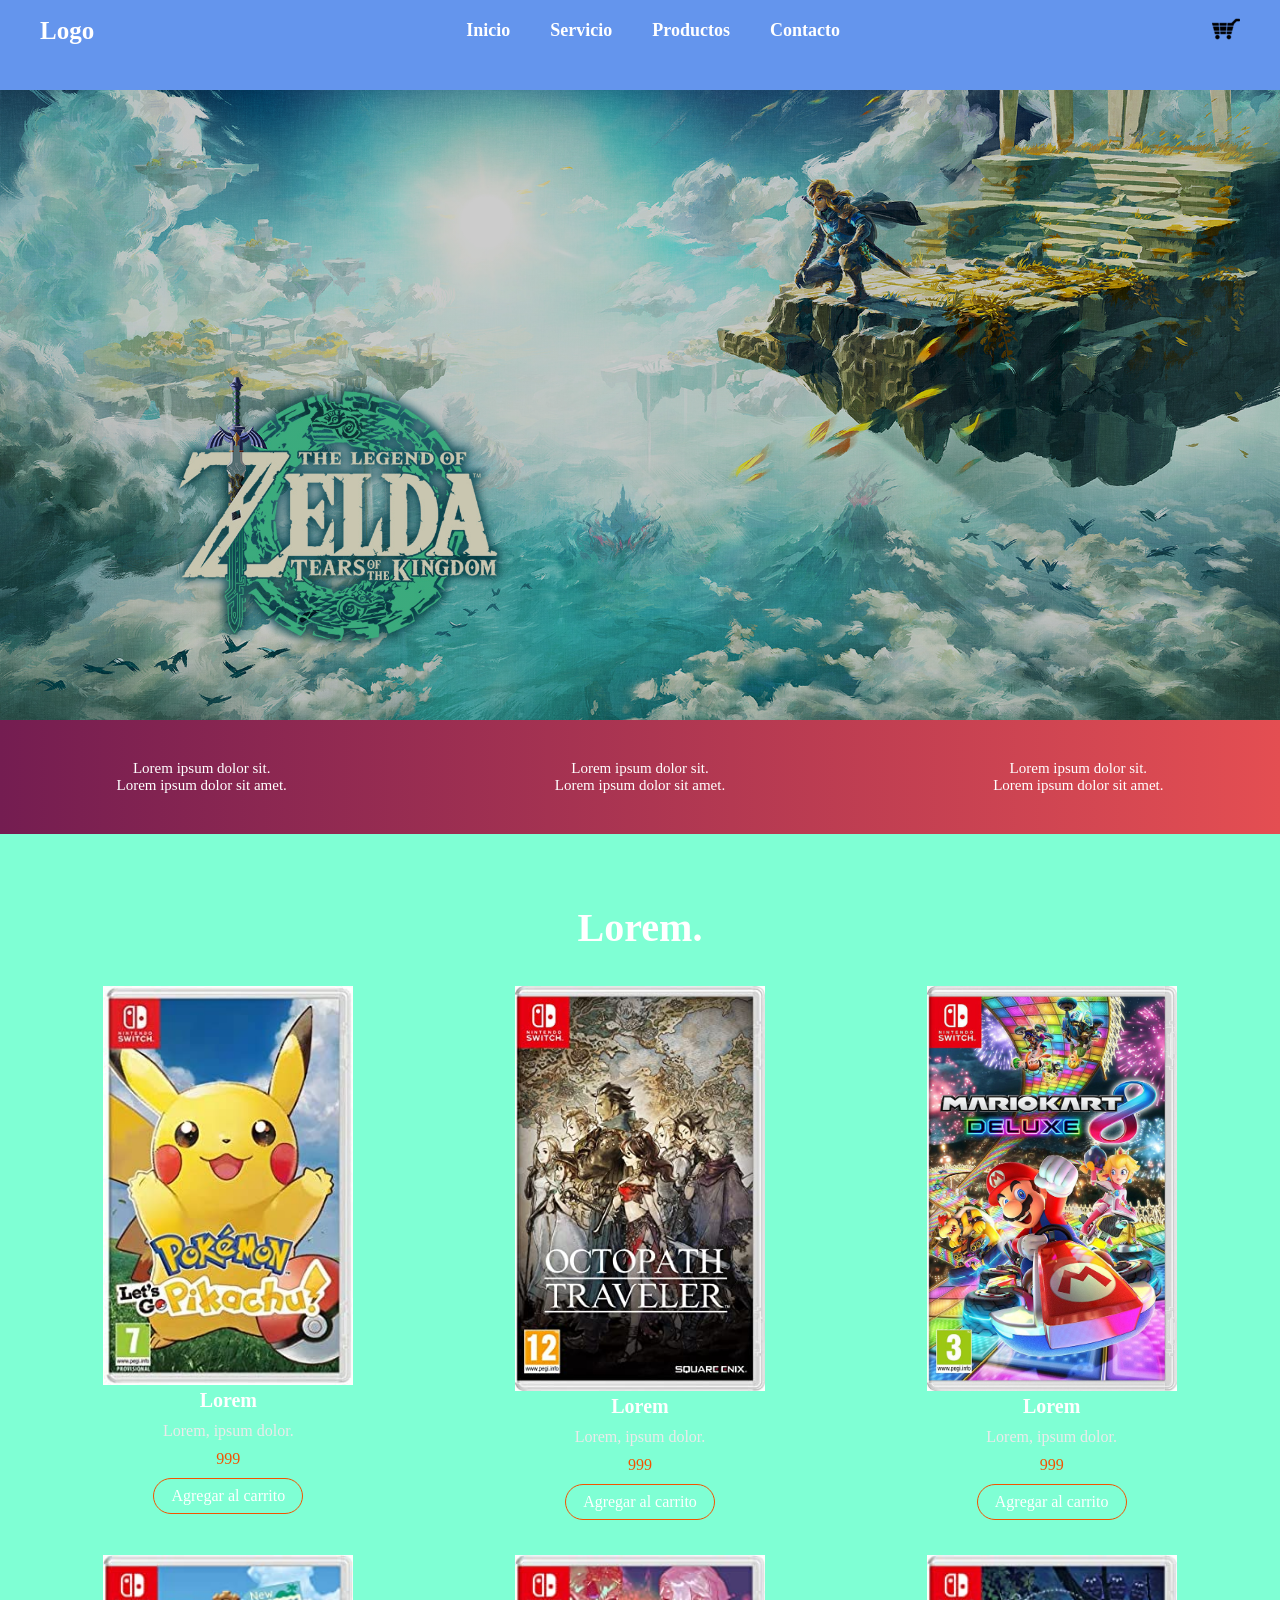
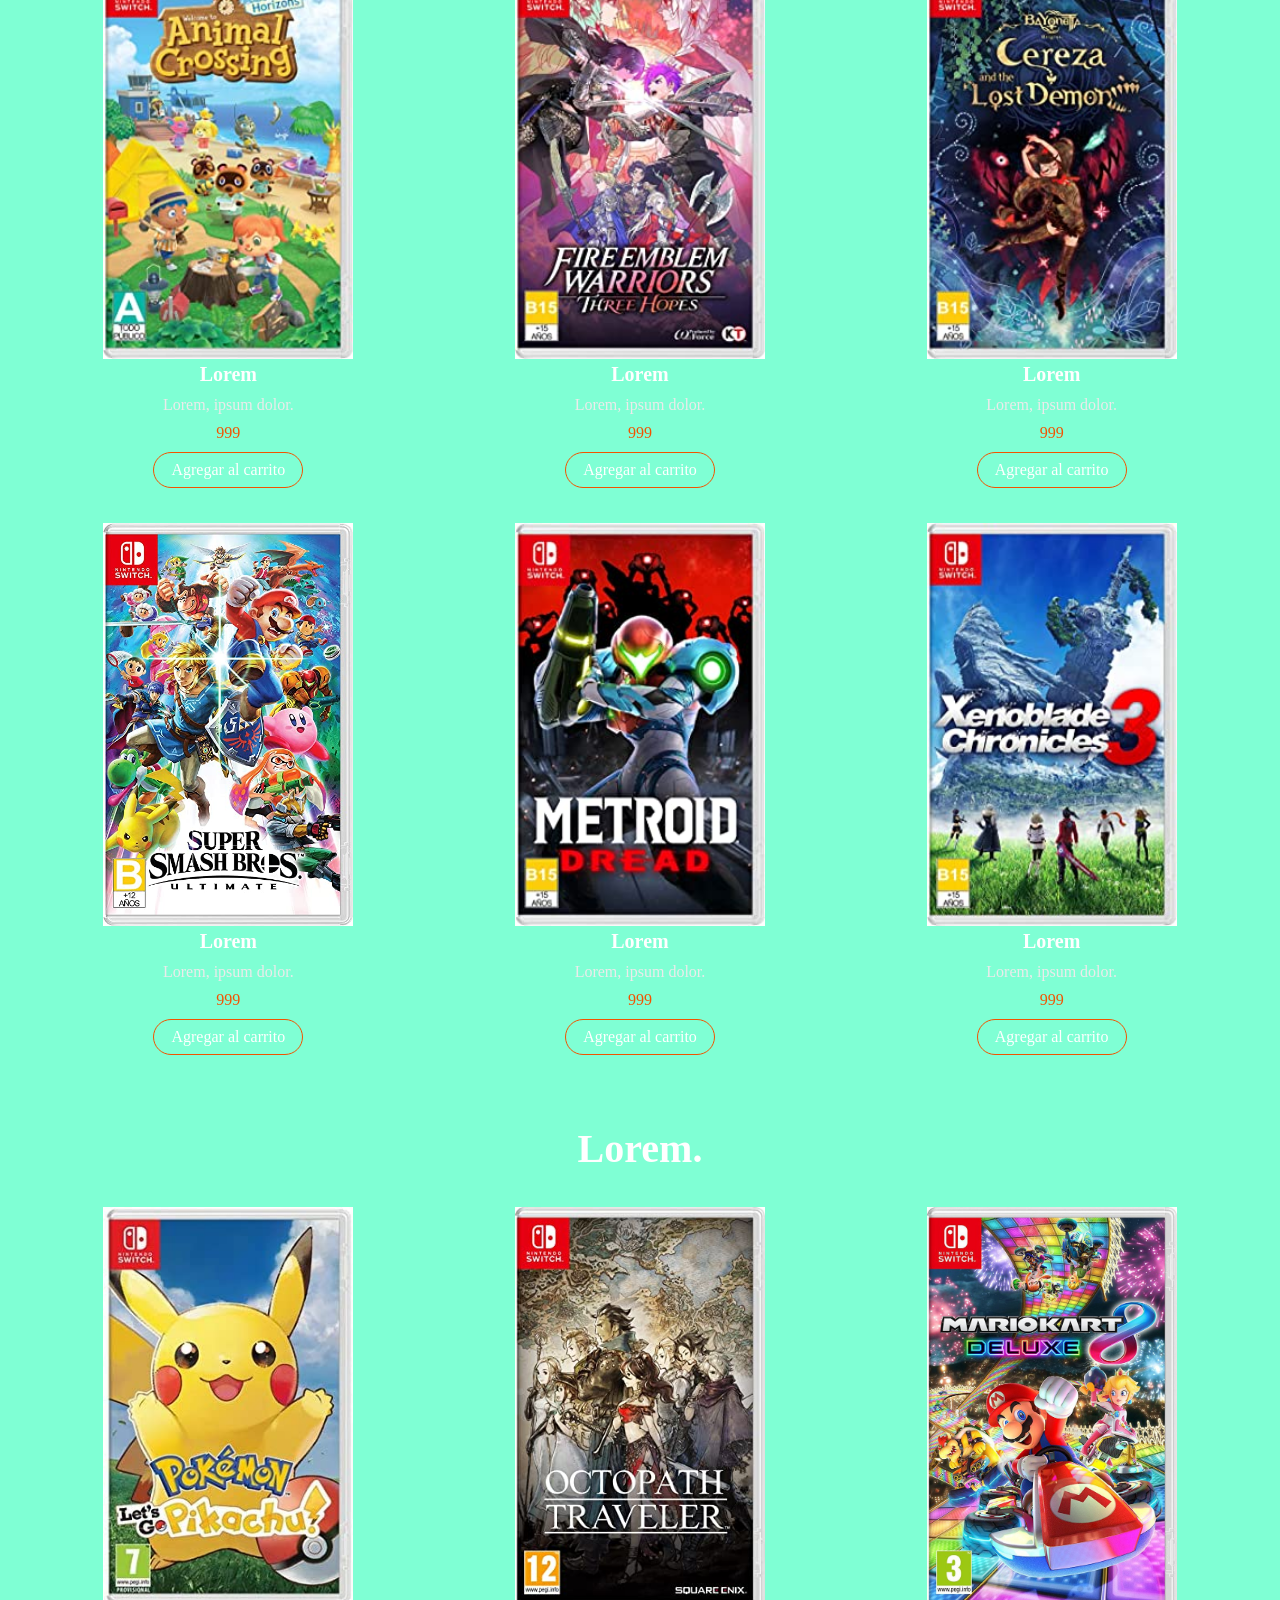
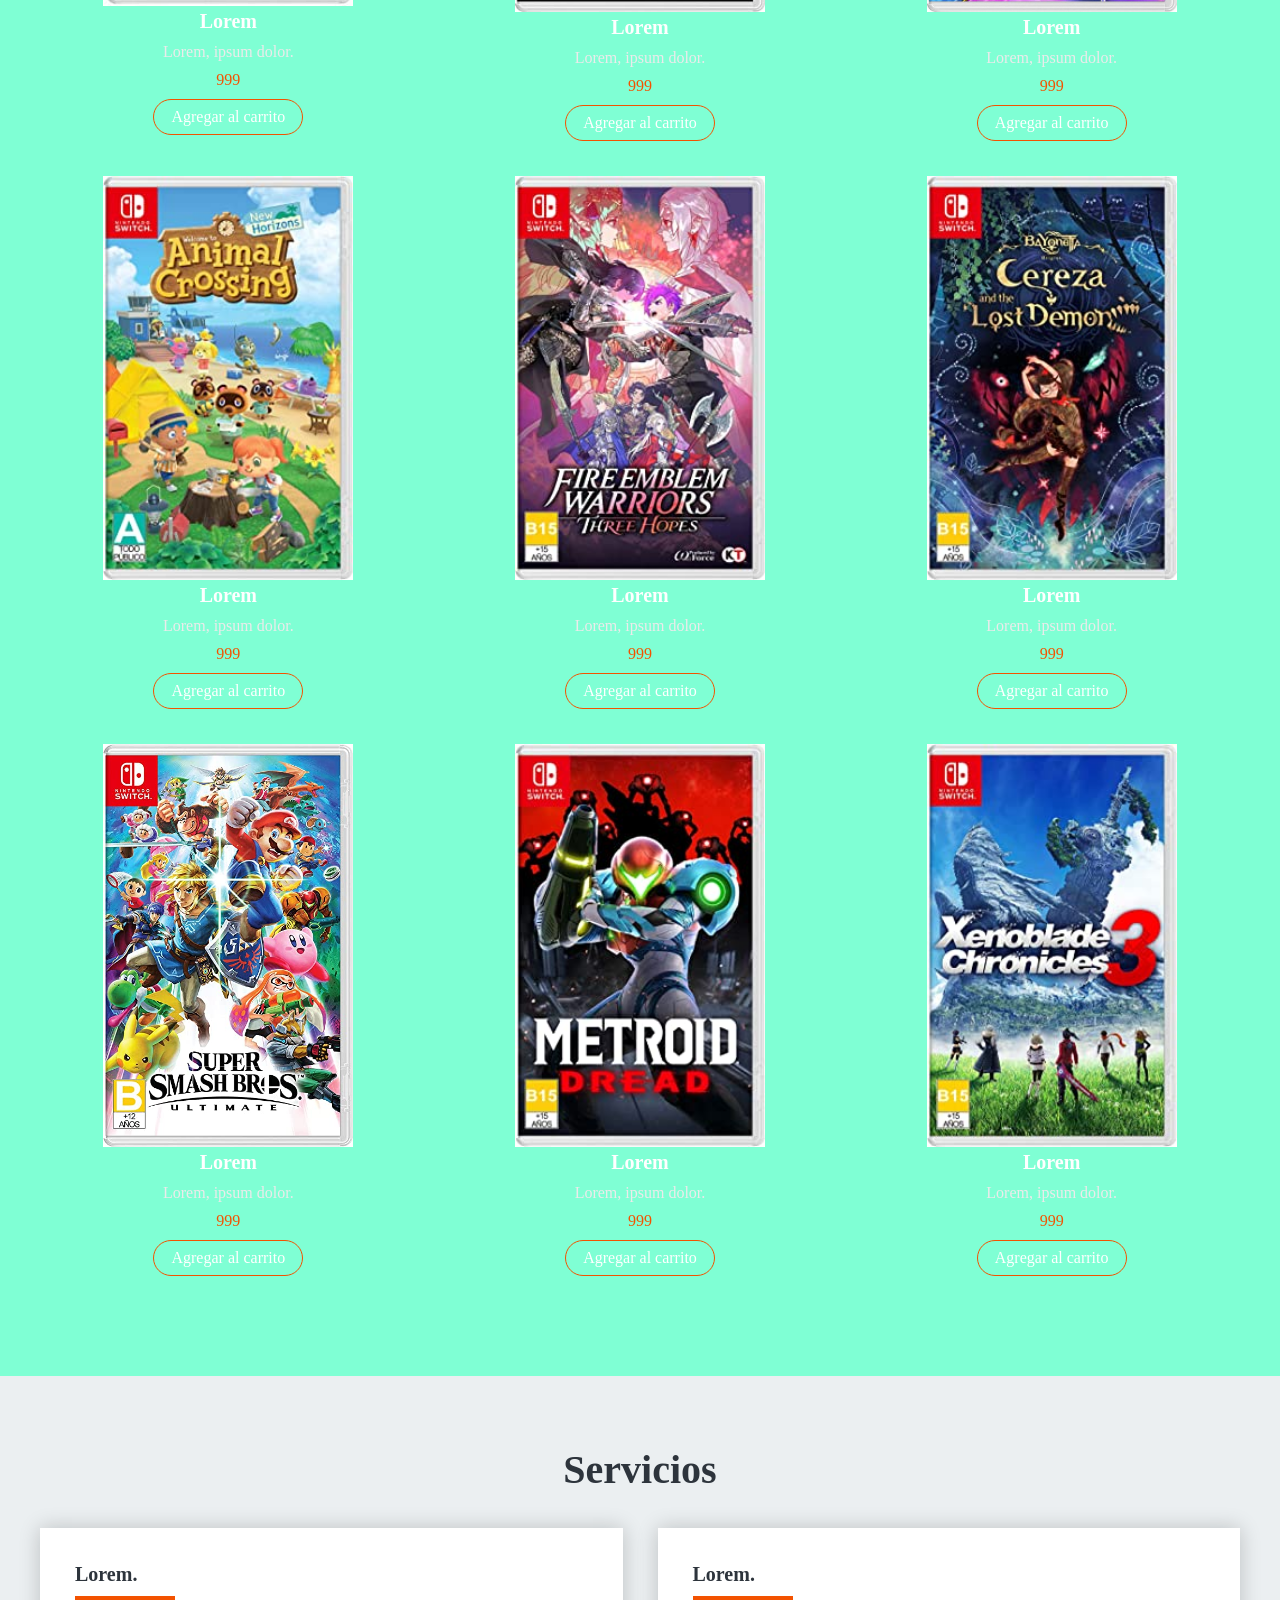
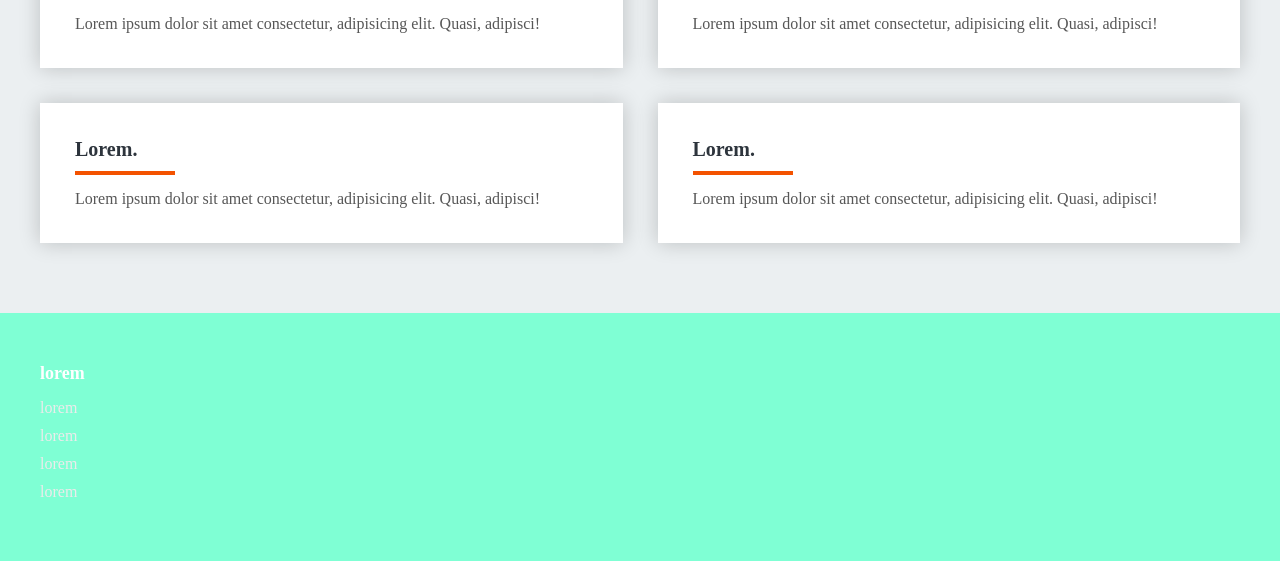
==== paginas/index.html @ 0576780c "first commit" ====
<!DOCTYPE html>
<html lang="es">

<head>
  <meta charset="UTF-8">
  <meta http-equiv="X-UA-Compatible" content="IE=edge">
  <meta name="viewport" content="width=device-width, initial-scale=1.0">
  <title>Hachiko-Games</title>
  <link rel="stylesheet" href="/css/style.css">
</head>

<body>
  <header class="header">
    <div class="menu container">
      <a href="#" class="logo">Logo</a>
      <input type="checkbox" id="menu" />
      <label for="menu">
        <img src="/imagenes/carrito.png" class="menu-icono" alt="">
      </label>
      <nav class="navbar">
        <ul>
          <li><a href="#">Inicio</a></li>
          <li><a href="#">Servicio</a></li>
          <li><a href="#">Productos</a></li>
          <li><a href="#">Contacto</a></li>
        </ul>
      </nav>
      <div>
        <ul>
          <li class="submenu">
            <img src="/imagenes/carrito.png" id="img-carrito" alt="">
            <div id="carrito">
              <table id="lista-carrito">
                <thead>
                  <tr>
                    <th>Imagen</th>
                    <th>Nombre</th>
                    <th>Precio</th>
                    <th>Cantidad</th>
                    <th></th>
                  </tr>
                </thead>
                <tbody></tbody>
              </table>
              <a href="#" id="vaciar-carrito" class="btn-2">Vaciar carrito</a>
            </div>
          </li>
        </ul>
      </div>
    </div>
    <!-- <div class="header-content container">
      <div class="header-text">
        <h1>Lorem ipsum dolor sit.</h1>
        <p>Lorem ipsum dolor sit amet consectetur adipisicing elit.
          Inventore beatae ipsa harum omnis ex nisi.
        </p>
        <a href="#" class="btn-1">Seccion menu</a>
      </div>
    </div> -->
  </header>

  <section class="portada">

  </section>

  <section class="barra">
    <div class="barra-columna">
      <div class="parrafo">
        <p>Lorem ipsum dolor sit. <br>
          Lorem ipsum dolor sit amet.</p>
      </div>
      <div class="parrafo">
        <p>Lorem ipsum dolor sit. <br>
          Lorem ipsum dolor sit amet.</p>
      </div>
      <div class="parrafo">
        <p>Lorem ipsum dolor sit. <br>
          Lorem ipsum dolor sit amet.</p>
      </div>
    </div>
  </section>

  <section class="products container" id="lista-1">
    <h2>Lorem.</h2>
    <div class="products-content">
      <div class="product">
        <img src="/imagenes/juego1.jpg" alt="">
        <div class="product-txt">
          <h3>Lorem</h3>
          <p>Lorem, ipsum dolor.</p>
          <p class="precio">999</p>
          <a href="#" class="agregar-carrito btn-2" data-id="1">Agregar al carrito</a>
        </div>
      </div>
      <div class="product">
        <img src="/imagenes/juego2.jpg" alt="">
        <div class="product-txt">
          <h3>Lorem</h3>
          <p>Lorem, ipsum dolor.</p>
          <p class="precio">999</p>
          <a href="#" class="agregar-carrito btn-2" data-id="2">Agregar al carrito</a>
        </div>
      </div>
      <div class="product">
        <img src="/imagenes/juego3.jpg" alt="">
        <div class="product-txt">
          <h3>Lorem</h3>
          <p>Lorem, ipsum dolor.</p>
          <p class="precio">999</p>
          <a href="#" class="agregar-carrito btn-2" data-id="3">Agregar al carrito</a>
        </div>
      </div>
      <div class="product">
        <img src="/imagenes/juego4.jpg" alt="">
        <div class="product-txt">
          <h3>Lorem</h3>
          <p>Lorem, ipsum dolor.</p>
          <p class="precio">999</p>
          <a href="#" class="agregar-carrito btn-2" data-id="4">Agregar al carrito</a>
        </div>
      </div>
      <div class="product">
        <img src="/imagenes/juego5.jpg" alt="">
        <div class="product-txt">
          <h3>Lorem</h3>
          <p>Lorem, ipsum dolor.</p>
          <p class="precio">999</p>
          <a href="#" class="agregar-carrito btn-2" data-id="5">Agregar al carrito</a>
        </div>
      </div>
      <div class="product">
        <img src="/imagenes/juego6.jpg" alt="">
        <div class="product-txt">
          <h3>Lorem</h3>
          <p>Lorem, ipsum dolor.</p>
          <p class="precio">999</p>
          <a href="#" class="agregar-carrito btn-2" data-id="6">Agregar al carrito</a>
        </div>
      </div>
      <div class="product">
        <img src="/imagenes/juego7.jpg" alt="">
        <div class="product-txt">
          <h3>Lorem</h3>
          <p>Lorem, ipsum dolor.</p>
          <p class="precio">999</p>
          <a href="#" class="agregar-carrito btn-2" data-id="7">Agregar al carrito</a>
        </div>
      </div>
      <div class="product">
        <img src="/imagenes/juego8.jpg" alt="">
        <div class="product-txt">
          <h3>Lorem</h3>
          <p>Lorem, ipsum dolor.</p>
          <p class="precio">999</p>
          <a href="#" class="agregar-carrito btn-2" data-id="8">Agregar al carrito</a>
        </div>
      </div>
      <div class="product">
        <img src="/imagenes/juego9.jpg" alt="">
        <div class="product-txt">
          <h3>Lorem</h3>
          <p>Lorem, ipsum dolor.</p>
          <p class="precio">999</p>
          <a href="#" class="agregar-carrito btn-2" data-id="9">Agregar al carrito</a>
        </div>
      </div>

    </div>

  </section>

  <section class="products container" id="lista-2">
    <h2>Lorem.</h2>
    <div class="products-content">
      <div class="product">
        <img src="/imagenes/juego1.jpg" alt="">
        <div class="product-txt">
          <h3>Lorem</h3>
          <p>Lorem, ipsum dolor.</p>
          <p class="precio">999</p>
          <a href="#" class="agregar-carrito btn-2" data-id="10">Agregar al carrito</a>
        </div>
      </div>
      <div class="product">
        <img src="/imagenes/juego2.jpg" alt="">
        <div class="product-txt">
          <h3>Lorem</h3>
          <p>Lorem, ipsum dolor.</p>
          <p class="precio">999</p>
          <a href="#" class="agregar-carrito btn-2" data-id="11">Agregar al carrito</a>
        </div>
      </div>
      <div class="product">
        <img src="/imagenes/juego3.jpg" alt="">
        <div class="product-txt">
          <h3>Lorem</h3>
          <p>Lorem, ipsum dolor.</p>
          <p class="precio">999</p>
          <a href="#" class="agregar-carrito btn-2" data-id="12">Agregar al carrito</a>
        </div>
      </div>
      <div class="product">
        <img src="/imagenes/juego4.jpg" alt="">
        <div class="product-txt">
          <h3>Lorem</h3>
          <p>Lorem, ipsum dolor.</p>
          <p class="precio">999</p>
          <a href="#" class="agregar-carrito btn-2" data-id="13">Agregar al carrito</a>
        </div>
      </div>
      <div class="product">
        <img src="/imagenes/juego5.jpg" alt="">
        <div class="product-txt">
          <h3>Lorem</h3>
          <p>Lorem, ipsum dolor.</p>
          <p class="precio">999</p>
          <a href="#" class="agregar-carrito btn-2" data-id="14">Agregar al carrito</a>
        </div>
      </div>
      <div class="product">
        <img src="/imagenes/juego6.jpg" alt="">
        <div class="product-txt">
          <h3>Lorem</h3>
          <p>Lorem, ipsum dolor.</p>
          <p class="precio">999</p>
          <a href="#" class="agregar-carrito btn-2" data-id="15">Agregar al carrito</a>
        </div>
      </div>
      <div class="product">
        <img src="/imagenes/juego7.jpg" alt="">
        <div class="product-txt">
          <h3>Lorem</h3>
          <p>Lorem, ipsum dolor.</p>
          <p class="precio">999</p>
          <a href="#" class="agregar-carrito btn-2" data-id="16">Agregar al carrito</a>
        </div>
      </div>
      <div class="product">
        <img src="/imagenes/juego8.jpg" alt="">
        <div class="product-txt">
          <h3>Lorem</h3>
          <p>Lorem, ipsum dolor.</p>
          <p class="precio">999</p>
          <a href="#" class="agregar-carrito btn-2" data-id="17">Agregar al carrito</a>
        </div>
      </div>
      <div class="product">
        <img src="/imagenes/juego9.jpg" alt="">
        <div class="product-txt">
          <h3>Lorem</h3>
          <p>Lorem, ipsum dolor.</p>
          <p class="precio">999</p>
          <a href="#" class="agregar-carrito btn-2" data-id="18">Agregar al carrito</a>
        </div>
      </div>
    </div>
  </section>

  <section class="services">
    <h2>Servicios</h2>
    <div class="services-content container">
      <div class="service">
        <h3>Lorem.</h3>
        <hr>
        <p>
          Lorem ipsum dolor sit amet 
          consectetur, adipisicing elit. Quasi, adipisci!
        </p>
      </div>
      <div class="service">
        <h3>Lorem.</h3>
        <hr>
        <p>
          Lorem ipsum dolor sit amet 
          consectetur, adipisicing elit. Quasi, adipisci!
        </p>
      </div>
      <div class="service">
        <h3>Lorem.</h3>
        <hr>
        <p>
          Lorem ipsum dolor sit amet 
          consectetur, adipisicing elit. Quasi, adipisci!
        </p>
      </div>
      <div class="service">
        <h3>Lorem.</h3>
        <hr>
        <p>
          Lorem ipsum dolor sit amet 
          consectetur, adipisicing elit. Quasi, adipisci!
        </p>
      </div>
    </div>
  </section>

  <footer class="footer container">
    <div class="link">
      <h3>lorem</h3>
      <ul>
        <li><a href="#">lorem</a></li>
        <li><a href="#">lorem</a></li>
        <li><a href="#">lorem</a></li>
        <li><a href="#">lorem</a></li>
      </ul>
    </div>
  </footer>

</body>

</html>
---- css/style.css ----
*{
  margin: 0;
  padding: 0;
  box-sizing: border-box;
  text-decoration: none;
  list-style: none;
}

body{
  background-color: aquamarine;
}



.container{
  max-width: 1200px;
  margin: 0 auto;
}

.header{
  /* background-image: linear-gradient(
    rgba(0,0,0,0.2),
    rgba(0,0,0,0.2)),
    url(/imagenes/2x1_NSwitch_TloZTearsOfTheKingdom_Gamepage.jpg); */
  /* background-position: center center; */
  /* background-repeat: no-repeat; */
  /* background-size: cover; */
  background-color: cornflowerblue;
  /* display: flex; */
  /* align-items: center; */
  min-height: 10vh;
}

.menu{
  position: absolute;
  top: 0;
  left: 0;
  right: 0;
  display: flex;
  align-items: center;
  justify-content: space-between;
}

.logo{
  color: #ffffff;
  font-size: 25px;
  font-weight: 800;
}

.menu .navbar ul li{
  position: relative;
  float: left;
}

.menu .navbar ul li a{
  font-size: 18px;
  padding: 20px;
  color: #ffffff;
  display: block;
  font-weight: 600;
}

.menu .navbar ul li a:hover{
  color: #f35200;
}

#menu{
  display: none;
}

.menu-icono{
  width: 25px;
}

.menu label{
  cursor: pointer;
  display: none;
}

.submenu{
  position: relative;
}

.submenu #carrito{
  display: none;
}

.submenu:hover #carrito{
  display: block;
  position: absolute;
  right: 0;
  backdrop-filter: blur(10px);
  top: 100%;
  z-index: 1;
  background-color: #4e4b5076;
  padding: 20px;
  min-width: 400px;
}

table{
  width: 100%;
}

th,td{
  color: #ffffff;
}

.borrar{
  background-color: crimson;
  border-radius: 50%;
  padding: 5px 10px;
  color: #ffffff;
  font-weight: 800;
}

.header-txt{
  padding: 0 200px;
  text-align: center;
}

.header-txt h1{
  font-size: 70px;
  line-height: 80px;
  color: #ffffff;
  margin-bottom: 20px;
}

.header-txt p{
  font-size: 16px;
  color: #ecebeb;
  margin-bottom: 20px;
}

.btn-1{
  display: inline-block;
  background-color: crimson;
  color: #ffffff;
  padding: 13px 35px;
  border-radius: 25px;
  text-transform: capitalize;
  font-size: 16px;
}

.portada{
  background-image: linear-gradient(
    rgba(0,0,0,0.2),
    rgba(0,0,0,0.2)),
    url(/imagenes/2x1_NSwitch_TloZTearsOfTheKingdom_Gamepage.jpg);
    min-height: 70vh;
    background-position: center center;
    background-repeat: no-repeat;
    background-size: cover;
    /* display: flex; */
    /* align-items: center; */
}

.barra {
  background: #741d51; /* Old browsers */
  background: -moz-linear-gradient(left, #741d51 0%, #e44e52 100%); /* FF3.6-15 */
  background: -webkit-linear-gradient(left, #741d51 0%,#e44e52 100%); /* Chrome10-25,Safari5.1-6 */
  background: linear-gradient(to right, #741d51 0%,#e44e52 100%); /* W3C, IE10+, FF16+, Chrome26+, Opera12+, Safari7+ */
}

.barra p {
  margin:0;
  color:  white;
  text-align: center;
}

.barra-columna{
  display: grid;
  grid-template-columns: repeat(3, 1fr);
  grid-gap: 35px;
}

.parrafo{
  margin: 40px 100px;
  font-size: 15px;
}

.products{
  padding: 70px 0 0 0;
  text-align: center;
}

h2{
  color: #ffffff;
  font-size: 40px;
  margin-bottom: 35px;
}

.products-content{
  display: grid;
  grid-template-columns: repeat(3, 1fr);
  grid-gap: 35px;
}

.product img{
  width: 250px;
}

.product h3{
  font-size: 20px;
  color: #ffffff;
  margin-bottom: 10px;
}

.product p{
  font-size: 16px;
  color: #ecebeb;
  margin-bottom: 10px;
}

.precio{
  color: #f35200 !important;
}

.btn-2{
  display: inline-block;
  padding: 8px 17px;
  border: 1px solid #f35200;
  border-radius: 20px;
  color: #ffffff;
}

.btn-2:hover{
  background-color: #f35200;
}

.services{
  margin-top: 100px;
  padding: 70px 0;
  background-color: #ebeff1;
  text-align: center;
}

.services h2{
  color: #2d343c;
}

.services-content{
  display: grid;
  grid-template-columns: repeat(2, 1fr);
  grid-gap: 35px;
}

.service{
  background-color: #ffffff;
  box-shadow: 0 0 20px rgba(0,0,0,0.2);
  padding: 35px;
  text-align: left;
}

.service h3{
  font-size: 20px;
  color: #2d343c;
  margin-bottom: 10px;
}

hr{
  width: 100px;
  border: 2px solid #f35200;
}

.service p {
  font-size: 16px;
  color: #575757;
  margin-top: 15px;
}

.footer{
  padding: 50px 0;
  display: flex;
  justify-content: space-between;
}

.link h3{
  color: #ffffff;
  font-size: 18px;
  margin-bottom: 15px;
}

.link a{
  font-size: 16px;
  color: #ecebeb;
  margin-bottom: 10px;
  display: block;
}

.link a:hover{
  color: #f35200;
}

@media(max-width:991px){

  .menu{
    padding: 20px;
  }
  .menu label{
    display: initial;
  }
  .menu .navbar{
    position: absolute;
    top: 100%;
    left: 0;
    right: 0;
    background-color: #2d343c;
    display: none;
  }
  .menu .navbar ul li{
    width: 100%;
  }
  #menu:checked ~ .navbar{
    display: initial;
  }
  .logo{
    display: none;
  }

  /* .header{
    min-height: 0vh;
  } */

  .portada{
    min-height: 70vh;
  }
  .header-content{
    padding: 100px 30px;
  }
  .header-txt{
    padding: 0;
  }

  .barra-columna{
    grid-template-columns: repeat(1, 1fr);
  }
  .products{
    padding: 30px;
  }
  .products-content{
    grid-template-columns: repeat(1, 1fr);
  }
  .services{
    padding: 30px;
    margin: 0;
  }
  .services-content{
    grid-template-columns: repeat(1, 1fr);
  }
  .footer{
    flex-direction: column;
    text-align: center;
  }
}
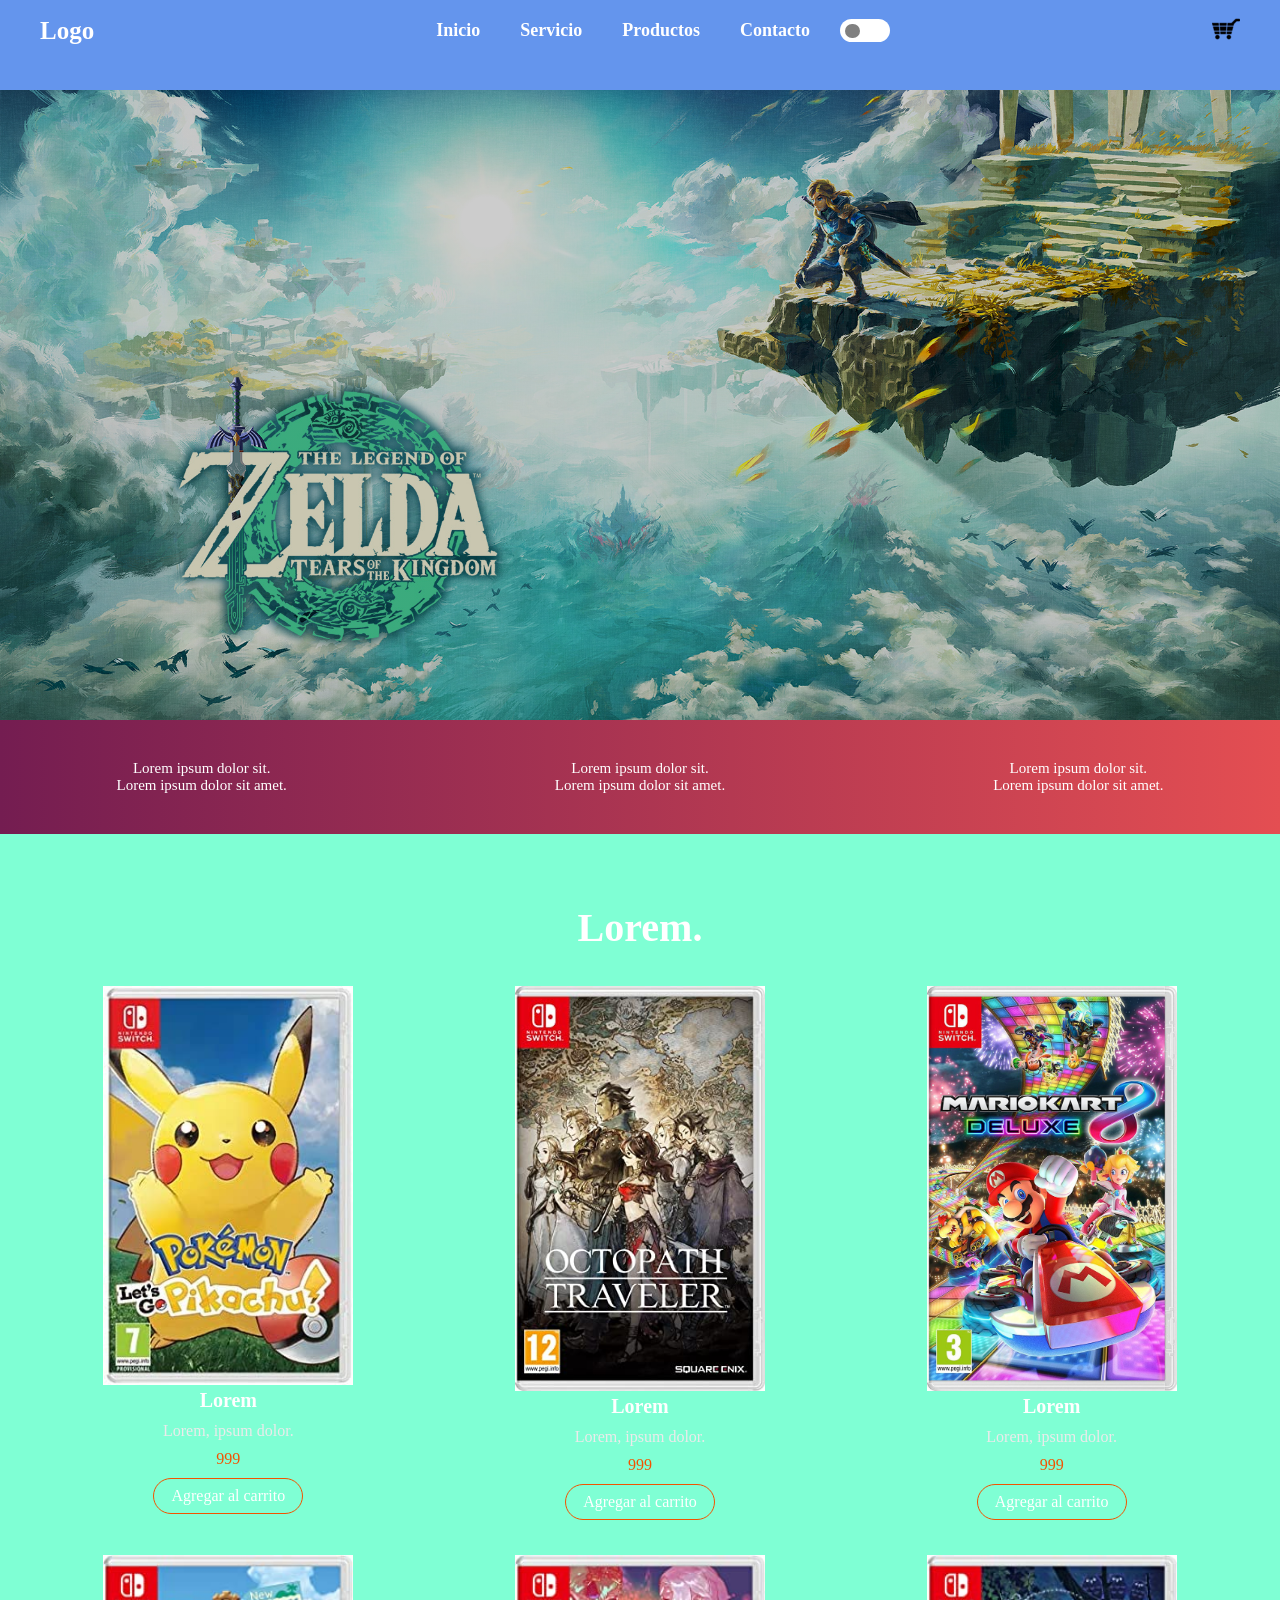
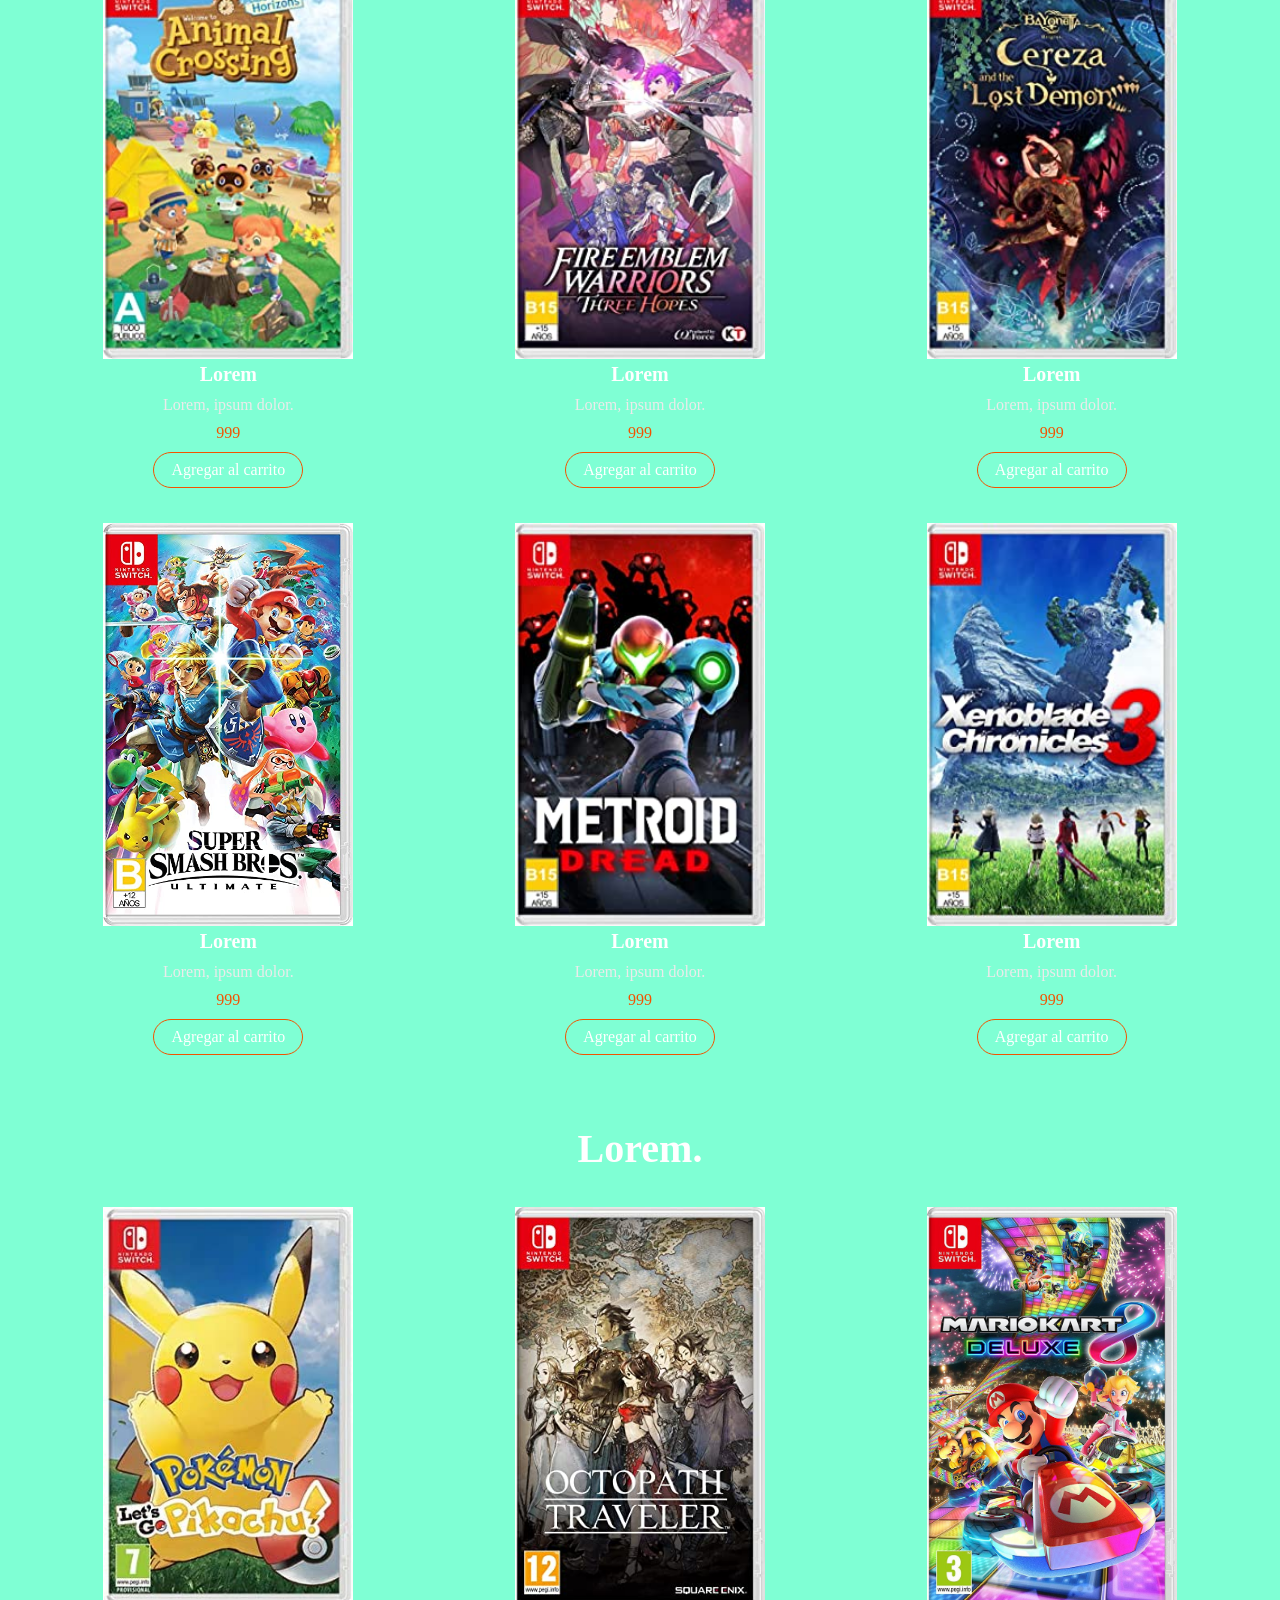
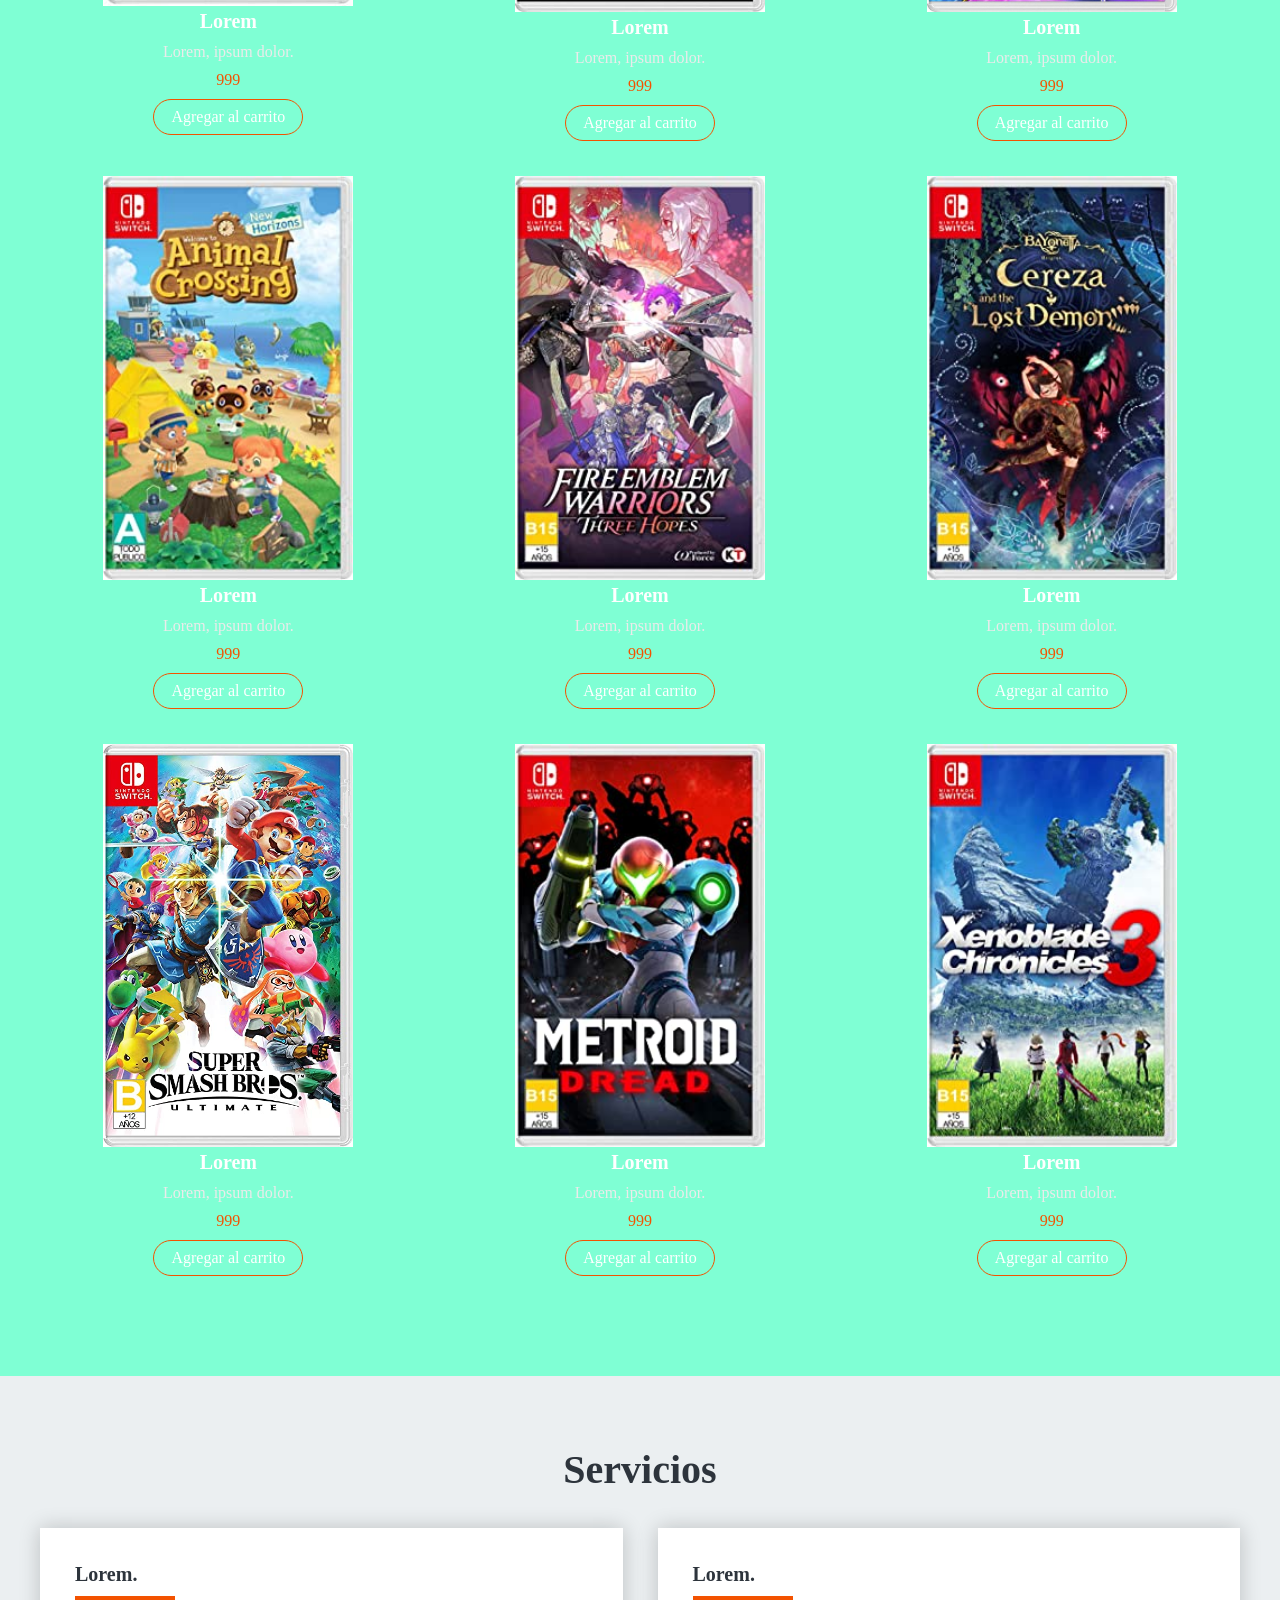
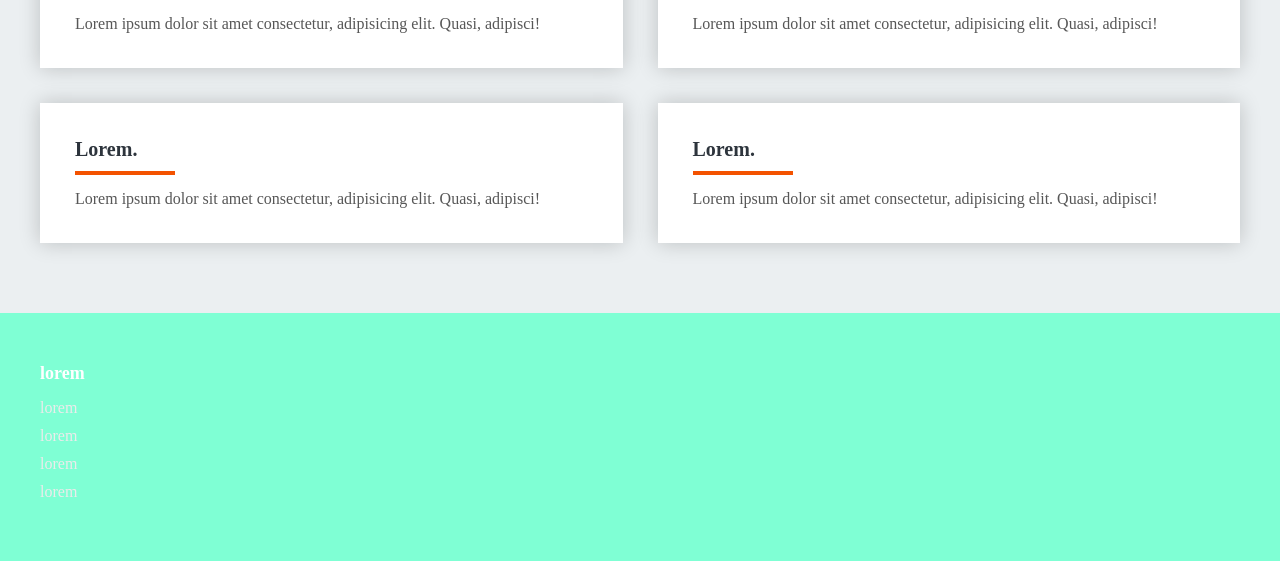
==== commit 8e57bea3: "Toggle agregado" ====
--- a/paginas/index.html
+++ b/paginas/index.html
@@ -7,6 +7,7 @@
   <meta name="viewport" content="width=device-width, initial-scale=1.0">
   <title>Hachiko-Games</title>
   <link rel="stylesheet" href="/css/style.css">
+  <!-- <link rel="stylesheet" href="/css/dark.css"> -->
 </head>
 
 <body>
@@ -14,7 +15,7 @@
     <div class="menu container">
       <a href="#" class="logo">Logo</a>
       <input type="checkbox" id="menu" />
-      <label for="menu">
+      <label class="lineas" for="menu">
         <img src="/imagenes/carrito.png" class="menu-icono" alt="">
       </label>
       <nav class="navbar">
@@ -23,6 +24,10 @@
           <li><a href="#">Servicio</a></li>
           <li><a href="#">Productos</a></li>
           <li><a href="#">Contacto</a></li>
+          <li class="wrap-toggle">
+            <input type="checkbox" id="toggle" class="offscreen">
+            <label for="toggle" class="switch"></label>
+          </li>
         </ul>
       </nav>
       <div>
--- a/css/style.css
+++ b/css/style.css
@@ -72,7 +72,7 @@
   width: 25px;
 }
 
-.menu label{
+.menu .lineas{
   cursor: pointer;
   display: none;
 }
@@ -296,7 +296,7 @@
   .menu{
     padding: 20px;
   }
-  .menu label{
+  .menu .lineas{
     display: initial;
   }
   .menu .navbar{
@@ -316,6 +316,11 @@
   .logo{
     display: none;
   }
+  .wrap-toggle{
+    margin-left: 14px;
+    margin-bottom: 10px;
+    padding-bottom: 10px;
+  }
 
   /* .header{
     min-height: 0vh;
@@ -351,4 +356,47 @@
     flex-direction: column;
     text-align: center;
   }
+}
+
+/* -------------------------------TOGGLE---------------------------------- */
+.wrap-toggle{
+  padding-top: 19px;
+  padding-left: 10px;
+}
+
+.switch{
+  position: relative;
+  display: inline-block;
+  width: 50px;
+  height: 23px;
+  background-color: white;
+  border-radius: 40px;
+  cursor: pointer;
+  justify-content: center;
+}
+
+.switch::after{
+  content: "";
+  position: absolute;
+  width: 15px;
+  height: 14px;
+  border-radius: 30px;
+  background-color: gray;
+  left: 5px;
+  top: 5px;
+  transition: all 0.4s;
+}
+
+input[type='checkbox']:checked + .switch::after{
+  transform: translateX(25px);
+  background-color:beige ;
+}
+
+input[type='checkbox']:checked + .switch{
+  background-color: black;
+}
+
+.offscreen{
+  position: absolute;
+  left: -99999px;
 }
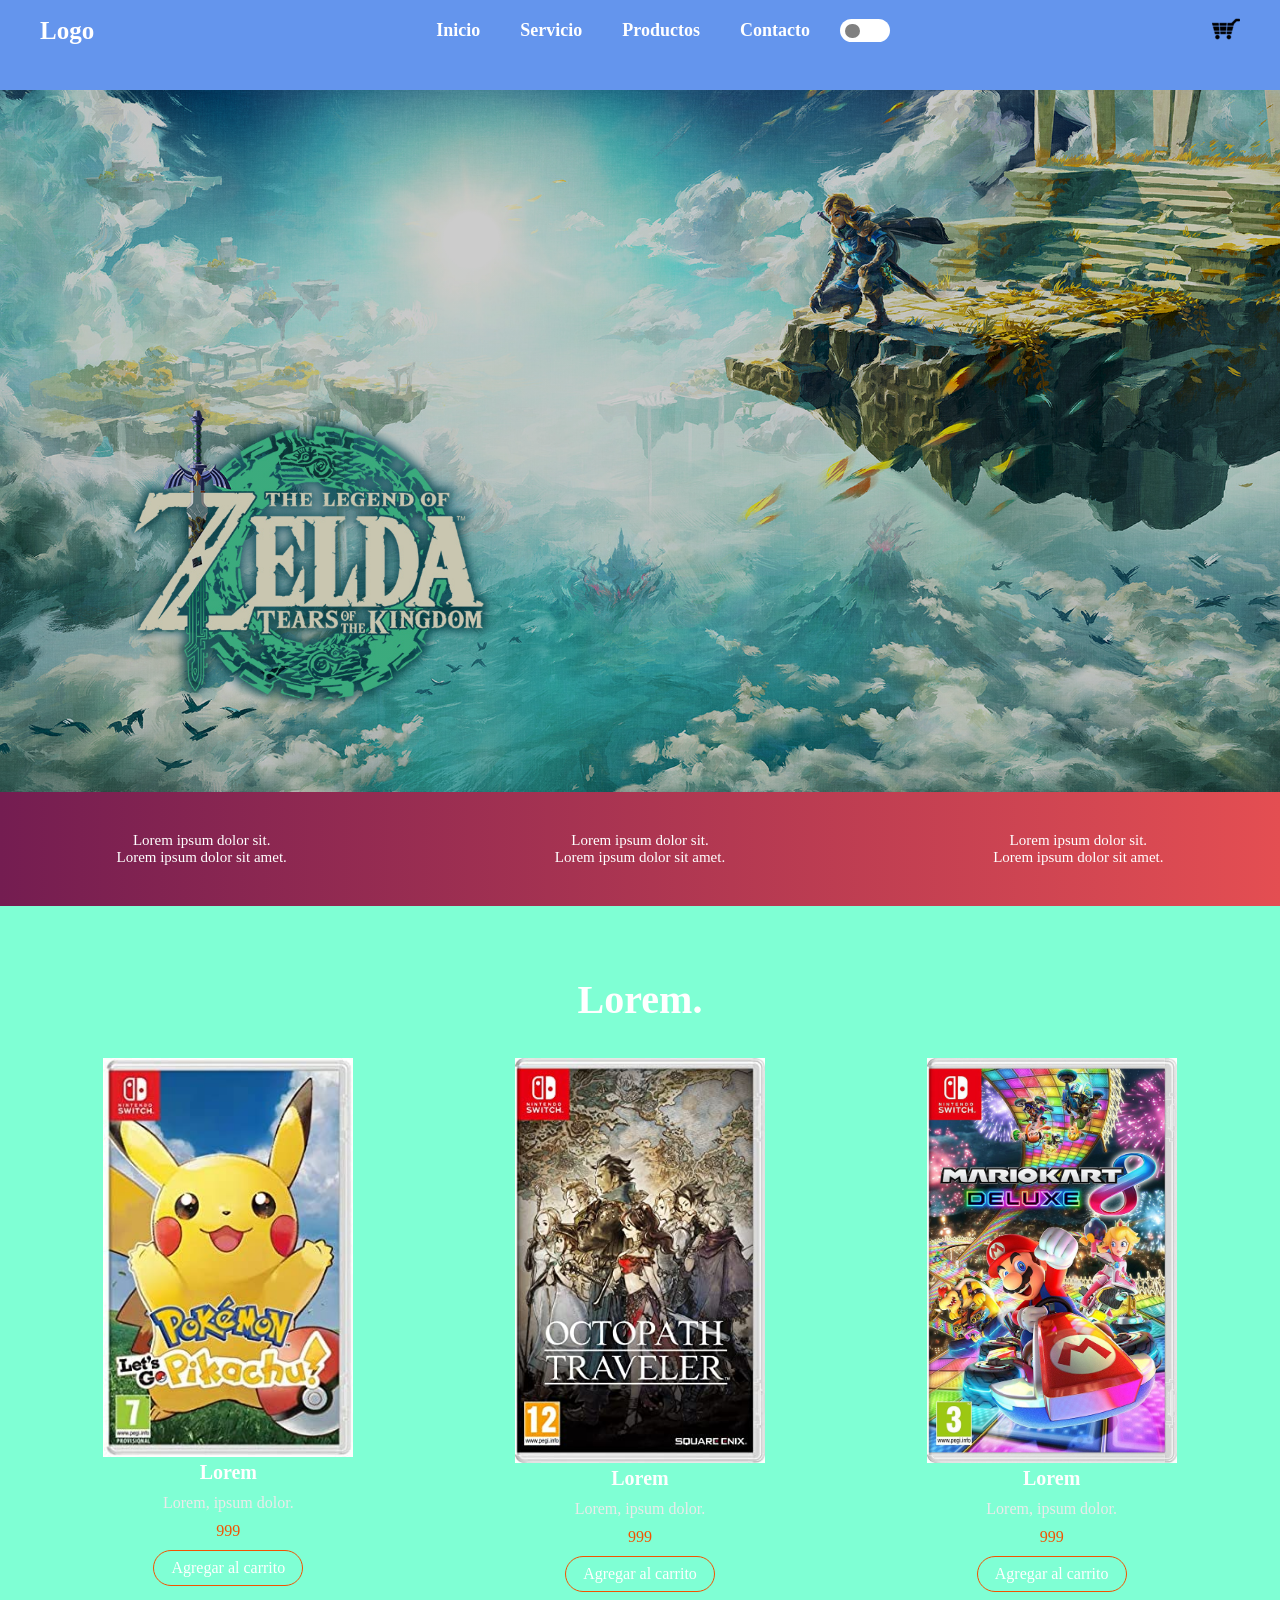
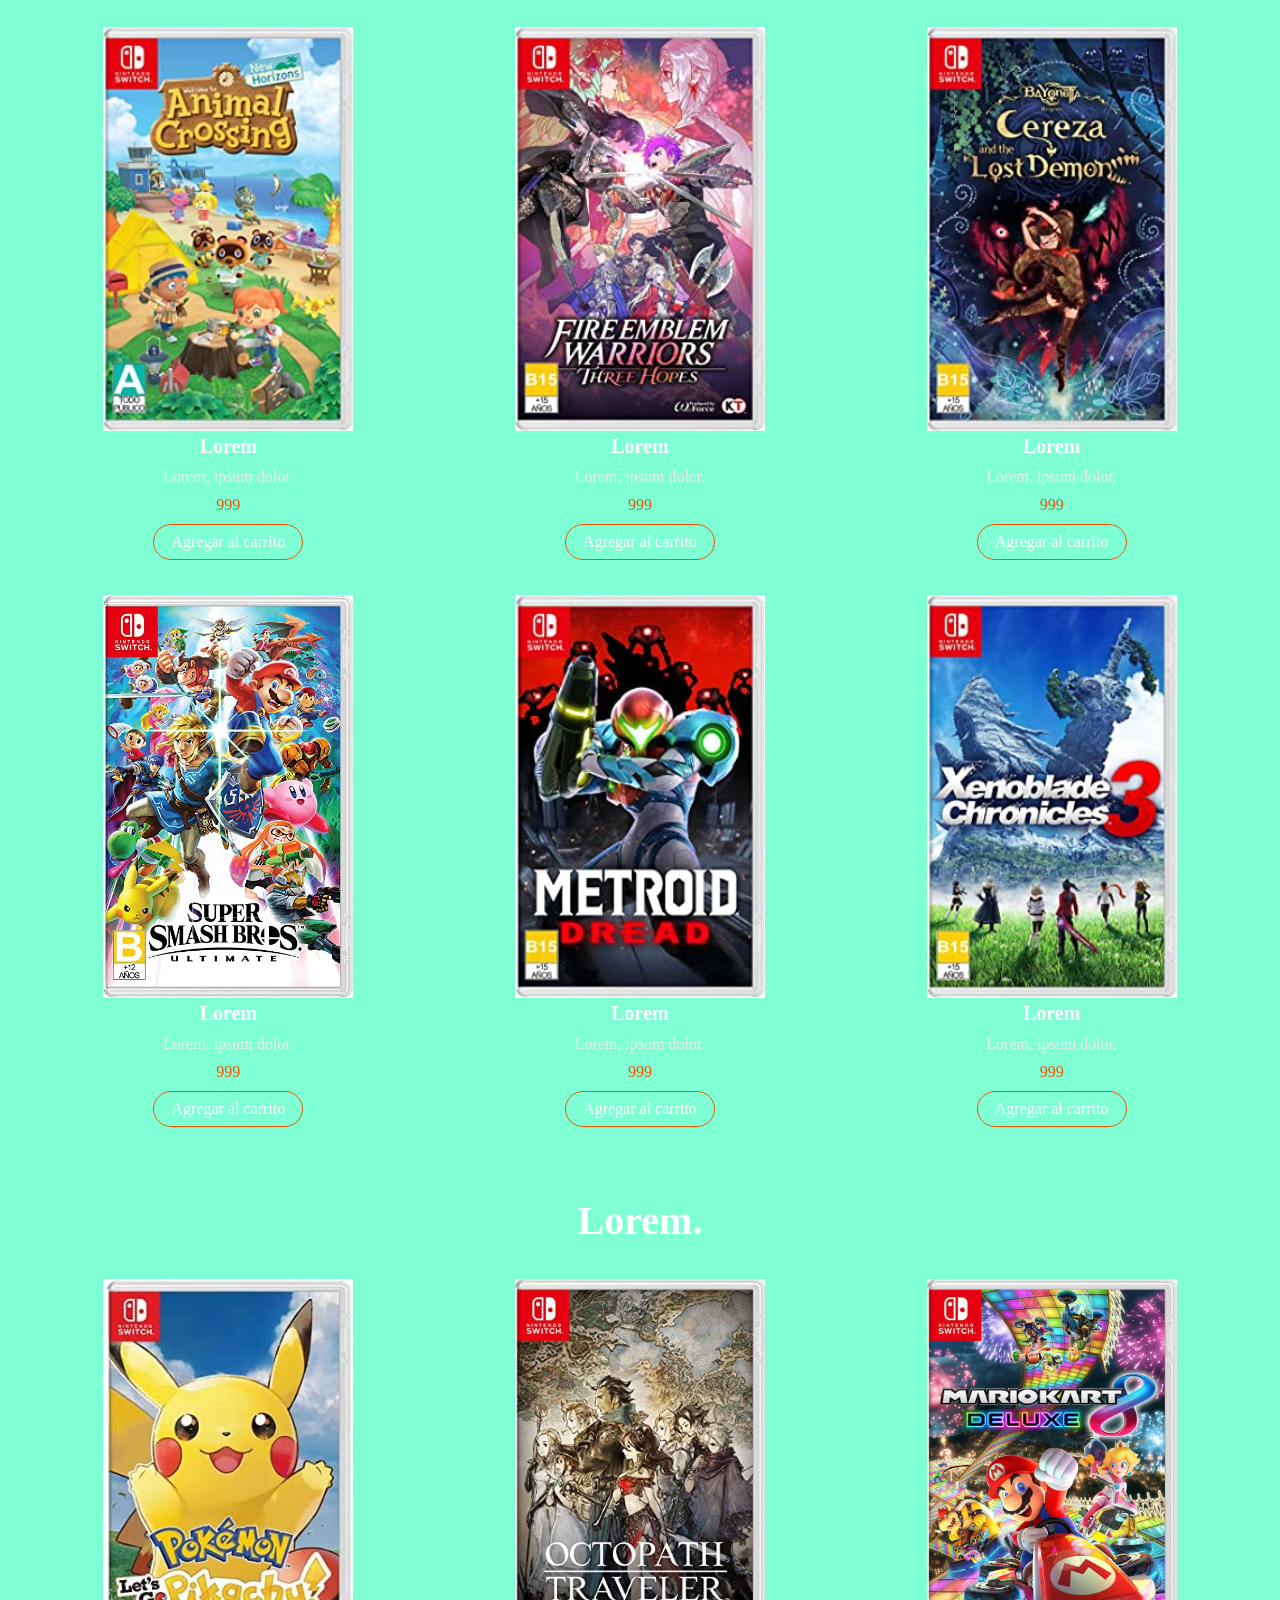
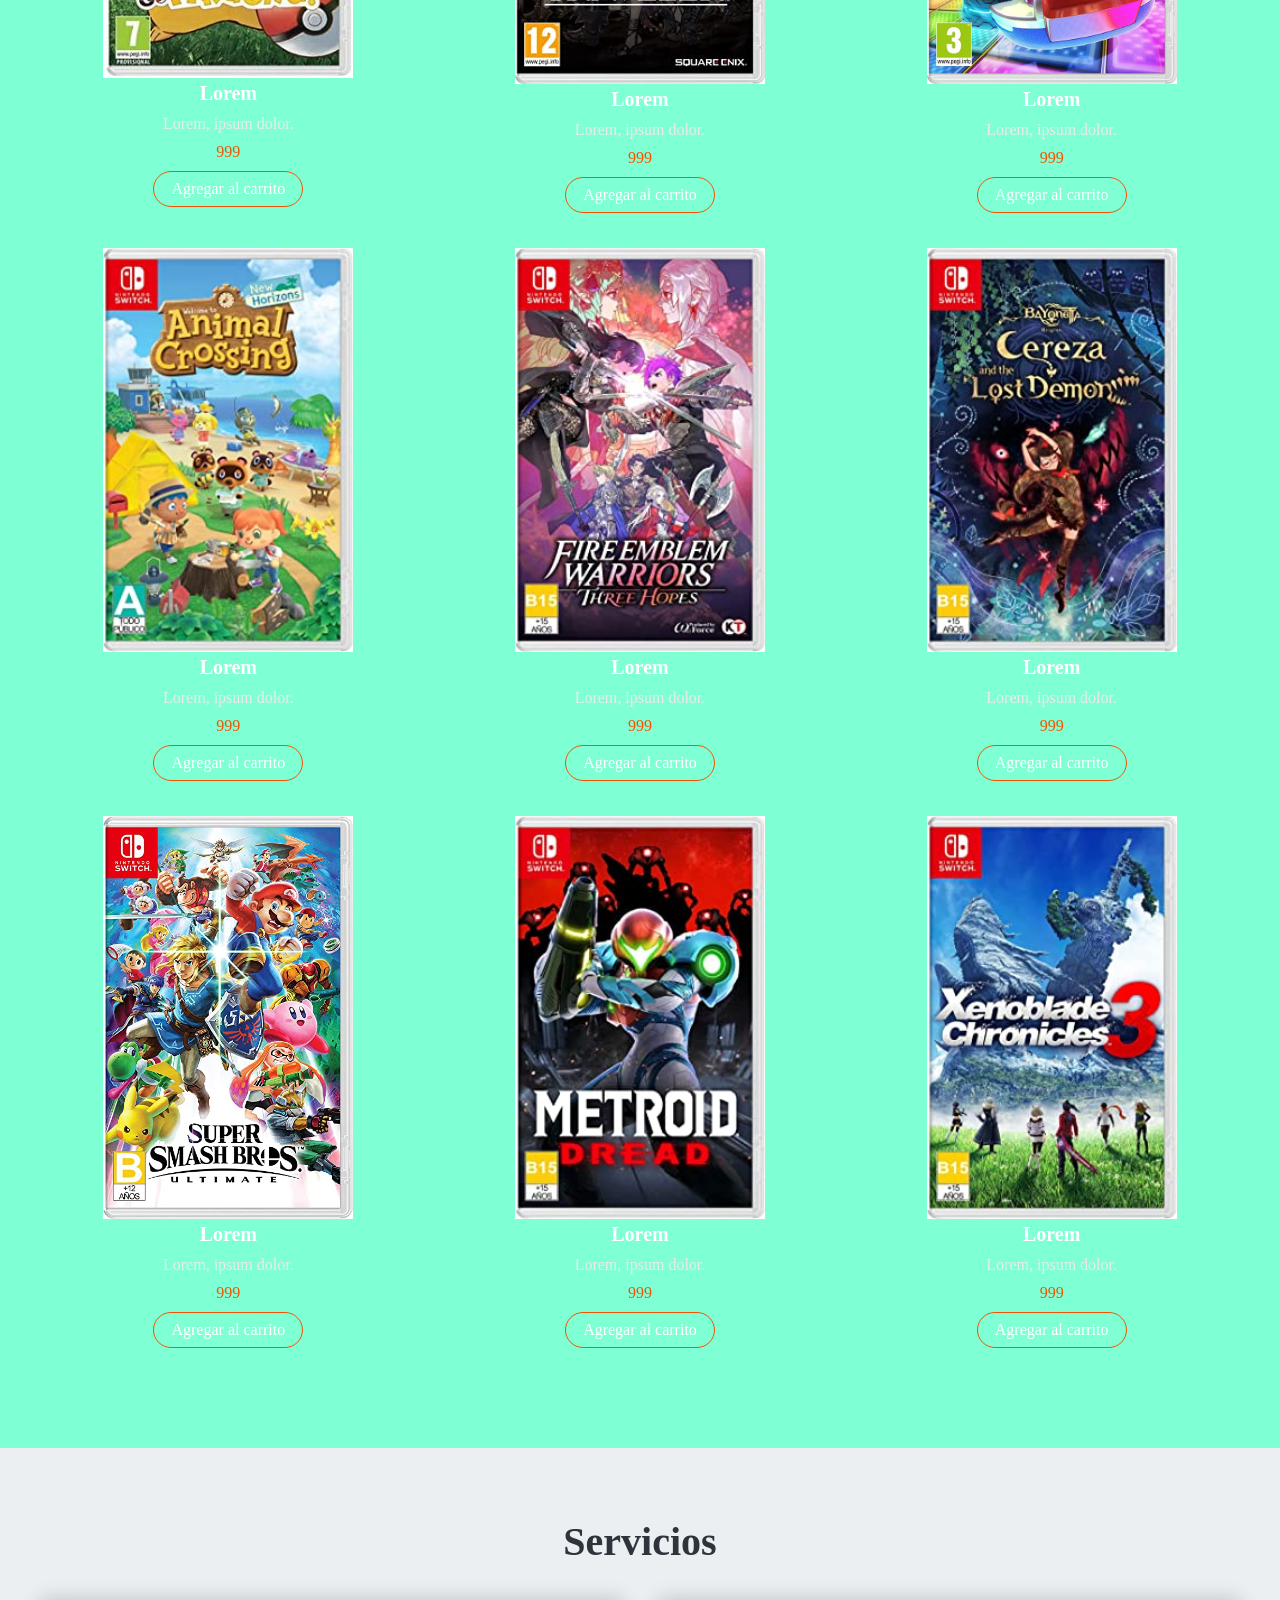
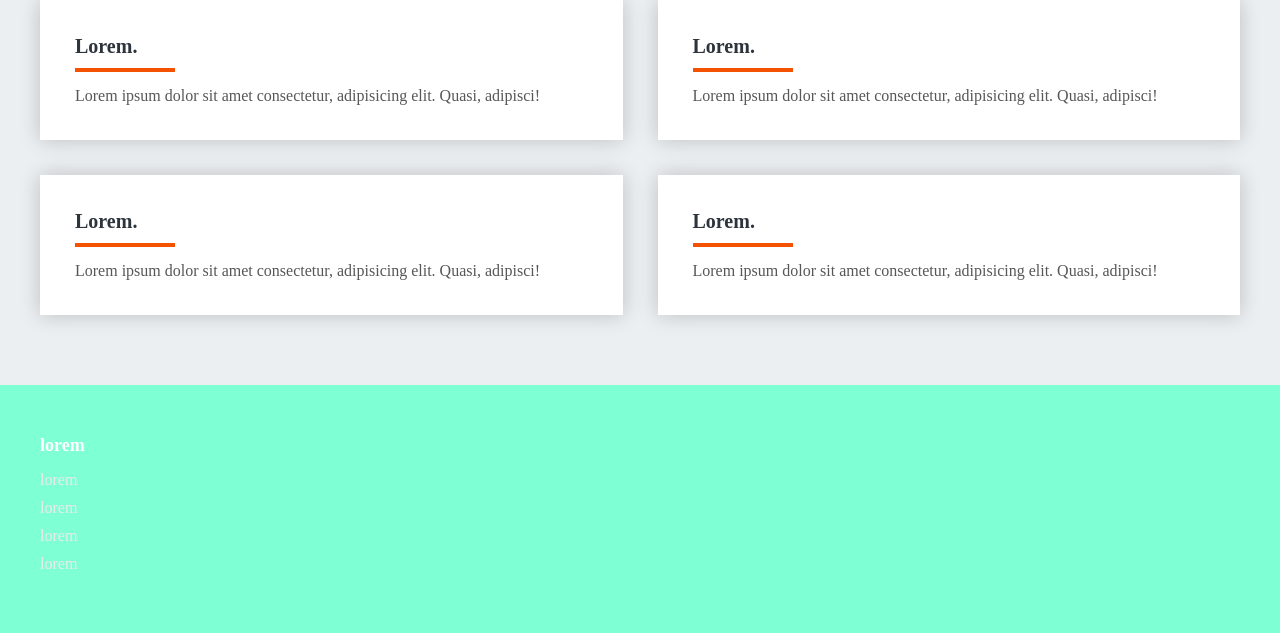
==== commit 07ffb2e4: "funcion carrusel agregado" ====
--- a/paginas/index.html
+++ b/paginas/index.html
@@ -6,17 +6,17 @@
   <meta http-equiv="X-UA-Compatible" content="IE=edge">
   <meta name="viewport" content="width=device-width, initial-scale=1.0">
   <title>Hachiko-Games</title>
-  <link rel="stylesheet" href="/css/style.css">
-  <!-- <link rel="stylesheet" href="/css/dark.css"> -->
+  <link rel="stylesheet" href="../css/style.css">
+  
 </head>
 
-<body>
+<body class="">
   <header class="header">
     <div class="menu container">
       <a href="#" class="logo">Logo</a>
       <input type="checkbox" id="menu" />
       <label class="lineas" for="menu">
-        <img src="/imagenes/carrito.png" class="menu-icono" alt="">
+        <img src="../imagenes/menu-linea.png" class="menu-icono" alt="">
       </label>
       <nav class="navbar">
         <ul>
@@ -33,7 +33,7 @@
       <div>
         <ul>
           <li class="submenu">
-            <img src="/imagenes/carrito.png" id="img-carrito" alt="">
+            <img src="../imagenes/carrito.png" id="img-carrito" alt="">
             <div id="carrito">
               <table id="lista-carrito">
                 <thead>
@@ -64,7 +64,8 @@
     </div> -->
   </header>
 
-  <section class="portada">
+  <section id="portada">
+    <!-- <img id="portada" src="../imagenes/portada1.jpg" alt=""> -->
 
   </section>
 
@@ -89,7 +90,7 @@
     <h2>Lorem.</h2>
     <div class="products-content">
       <div class="product">
-        <img src="/imagenes/juego1.jpg" alt="">
+        <img src="../imagenes/juego1.jpg" alt="">
         <div class="product-txt">
           <h3>Lorem</h3>
           <p>Lorem, ipsum dolor.</p>
@@ -98,7 +99,7 @@
         </div>
       </div>
       <div class="product">
-        <img src="/imagenes/juego2.jpg" alt="">
+        <img src="../imagenes/juego2.jpg" alt="">
         <div class="product-txt">
           <h3>Lorem</h3>
           <p>Lorem, ipsum dolor.</p>
@@ -107,7 +108,7 @@
         </div>
       </div>
       <div class="product">
-        <img src="/imagenes/juego3.jpg" alt="">
+        <img src="../imagenes/juego3.jpg" alt="">
         <div class="product-txt">
           <h3>Lorem</h3>
           <p>Lorem, ipsum dolor.</p>
@@ -116,7 +117,7 @@
         </div>
       </div>
       <div class="product">
-        <img src="/imagenes/juego4.jpg" alt="">
+        <img src="../imagenes/juego4.jpg" alt="">
         <div class="product-txt">
           <h3>Lorem</h3>
           <p>Lorem, ipsum dolor.</p>
@@ -125,7 +126,7 @@
         </div>
       </div>
       <div class="product">
-        <img src="/imagenes/juego5.jpg" alt="">
+        <img src="../imagenes/juego5.jpg" alt="">
         <div class="product-txt">
           <h3>Lorem</h3>
           <p>Lorem, ipsum dolor.</p>
@@ -134,7 +135,7 @@
         </div>
       </div>
       <div class="product">
-        <img src="/imagenes/juego6.jpg" alt="">
+        <img src="../imagenes/juego6.jpg" alt="">
         <div class="product-txt">
           <h3>Lorem</h3>
           <p>Lorem, ipsum dolor.</p>
@@ -143,7 +144,7 @@
         </div>
       </div>
       <div class="product">
-        <img src="/imagenes/juego7.jpg" alt="">
+        <img src="../imagenes/juego7.jpg" alt="">
         <div class="product-txt">
           <h3>Lorem</h3>
           <p>Lorem, ipsum dolor.</p>
@@ -152,7 +153,7 @@
         </div>
       </div>
       <div class="product">
-        <img src="/imagenes/juego8.jpg" alt="">
+        <img src="../imagenes/juego8.jpg" alt="">
         <div class="product-txt">
           <h3>Lorem</h3>
           <p>Lorem, ipsum dolor.</p>
@@ -161,7 +162,7 @@
         </div>
       </div>
       <div class="product">
-        <img src="/imagenes/juego9.jpg" alt="">
+        <img src="../imagenes/juego9.jpg" alt="">
         <div class="product-txt">
           <h3>Lorem</h3>
           <p>Lorem, ipsum dolor.</p>
@@ -178,7 +179,7 @@
     <h2>Lorem.</h2>
     <div class="products-content">
       <div class="product">
-        <img src="/imagenes/juego1.jpg" alt="">
+        <img src="../imagenes/juego1.jpg" alt="">
         <div class="product-txt">
           <h3>Lorem</h3>
           <p>Lorem, ipsum dolor.</p>
@@ -187,7 +188,7 @@
         </div>
       </div>
       <div class="product">
-        <img src="/imagenes/juego2.jpg" alt="">
+        <img src="../imagenes/juego2.jpg" alt="">
         <div class="product-txt">
           <h3>Lorem</h3>
           <p>Lorem, ipsum dolor.</p>
@@ -196,7 +197,7 @@
         </div>
       </div>
       <div class="product">
-        <img src="/imagenes/juego3.jpg" alt="">
+        <img src="../imagenes/juego3.jpg" alt="">
         <div class="product-txt">
           <h3>Lorem</h3>
           <p>Lorem, ipsum dolor.</p>
@@ -205,7 +206,7 @@
         </div>
       </div>
       <div class="product">
-        <img src="/imagenes/juego4.jpg" alt="">
+        <img src="../imagenes/juego4.jpg" alt="">
         <div class="product-txt">
           <h3>Lorem</h3>
           <p>Lorem, ipsum dolor.</p>
@@ -214,7 +215,7 @@
         </div>
       </div>
       <div class="product">
-        <img src="/imagenes/juego5.jpg" alt="">
+        <img src="../imagenes/juego5.jpg" alt="">
         <div class="product-txt">
           <h3>Lorem</h3>
           <p>Lorem, ipsum dolor.</p>
@@ -223,7 +224,7 @@
         </div>
       </div>
       <div class="product">
-        <img src="/imagenes/juego6.jpg" alt="">
+        <img src="../imagenes/juego6.jpg" alt="">
         <div class="product-txt">
           <h3>Lorem</h3>
           <p>Lorem, ipsum dolor.</p>
@@ -232,7 +233,7 @@
         </div>
       </div>
       <div class="product">
-        <img src="/imagenes/juego7.jpg" alt="">
+        <img src="../imagenes/juego7.jpg" alt="">
         <div class="product-txt">
           <h3>Lorem</h3>
           <p>Lorem, ipsum dolor.</p>
@@ -241,7 +242,7 @@
         </div>
       </div>
       <div class="product">
-        <img src="/imagenes/juego8.jpg" alt="">
+        <img src="../imagenes/juego8.jpg" alt="">
         <div class="product-txt">
           <h3>Lorem</h3>
           <p>Lorem, ipsum dolor.</p>
@@ -250,7 +251,7 @@
         </div>
       </div>
       <div class="product">
-        <img src="/imagenes/juego9.jpg" alt="">
+        <img src="../imagenes/juego9.jpg" alt="">
         <div class="product-txt">
           <h3>Lorem</h3>
           <p>Lorem, ipsum dolor.</p>
@@ -311,6 +312,8 @@
     </div>
   </footer>
 
+  <script src="../script.js"></script>
+  
 </body>
 
 </html>
--- a/css/style.css
+++ b/css/style.css
@@ -9,8 +9,6 @@
 body{
   background-color: aquamarine;
 }
-
-
 
 .container{
   max-width: 1200px;
@@ -141,17 +139,16 @@
   font-size: 16px;
 }
 
-.portada{
+#portada{
   background-image: linear-gradient(
     rgba(0,0,0,0.2),
     rgba(0,0,0,0.2)),
-    url(/imagenes/2x1_NSwitch_TloZTearsOfTheKingdom_Gamepage.jpg);
-    min-height: 70vh;
-    background-position: center center;
-    background-repeat: no-repeat;
-    background-size: cover;
-    /* display: flex; */
-    /* align-items: center; */
+    url(../imagenes/portada1.jpg);
+  min-height: 78vh;
+  /* height: calc(100vh - 150px); */
+  background-position: center center;
+  background-repeat: no-repeat;
+  background-size: cover;
 }
 
 .barra {
@@ -290,6 +287,8 @@
 .link a:hover{
   color: #f35200;
 }
+
+/* -----------------------------------------Responsive---------------------------------------- */
 
 @media(max-width:991px){
 
@@ -322,12 +321,8 @@
     padding-bottom: 10px;
   }
 
-  /* .header{
-    min-height: 0vh;
-  } */
-
-  .portada{
-    min-height: 70vh;
+  #portada{
+    min-height: 78vh;
   }
   .header-content{
     padding: 100px 30px;
@@ -399,4 +394,26 @@
 .offscreen{
   position: absolute;
   left: -99999px;
+}
+
+/* ---------------------------------------Dark---------------------------------- */
+
+.dark{
+  background-color: black;
+}
+
+.dark .header{
+  background-color: grey;
+}
+
+.dark .barra{
+  background: gray;
+}
+
+.dark .services{
+  background-color: gray;
+}
+
+.dark .service{
+  background-color: gray;
 }
